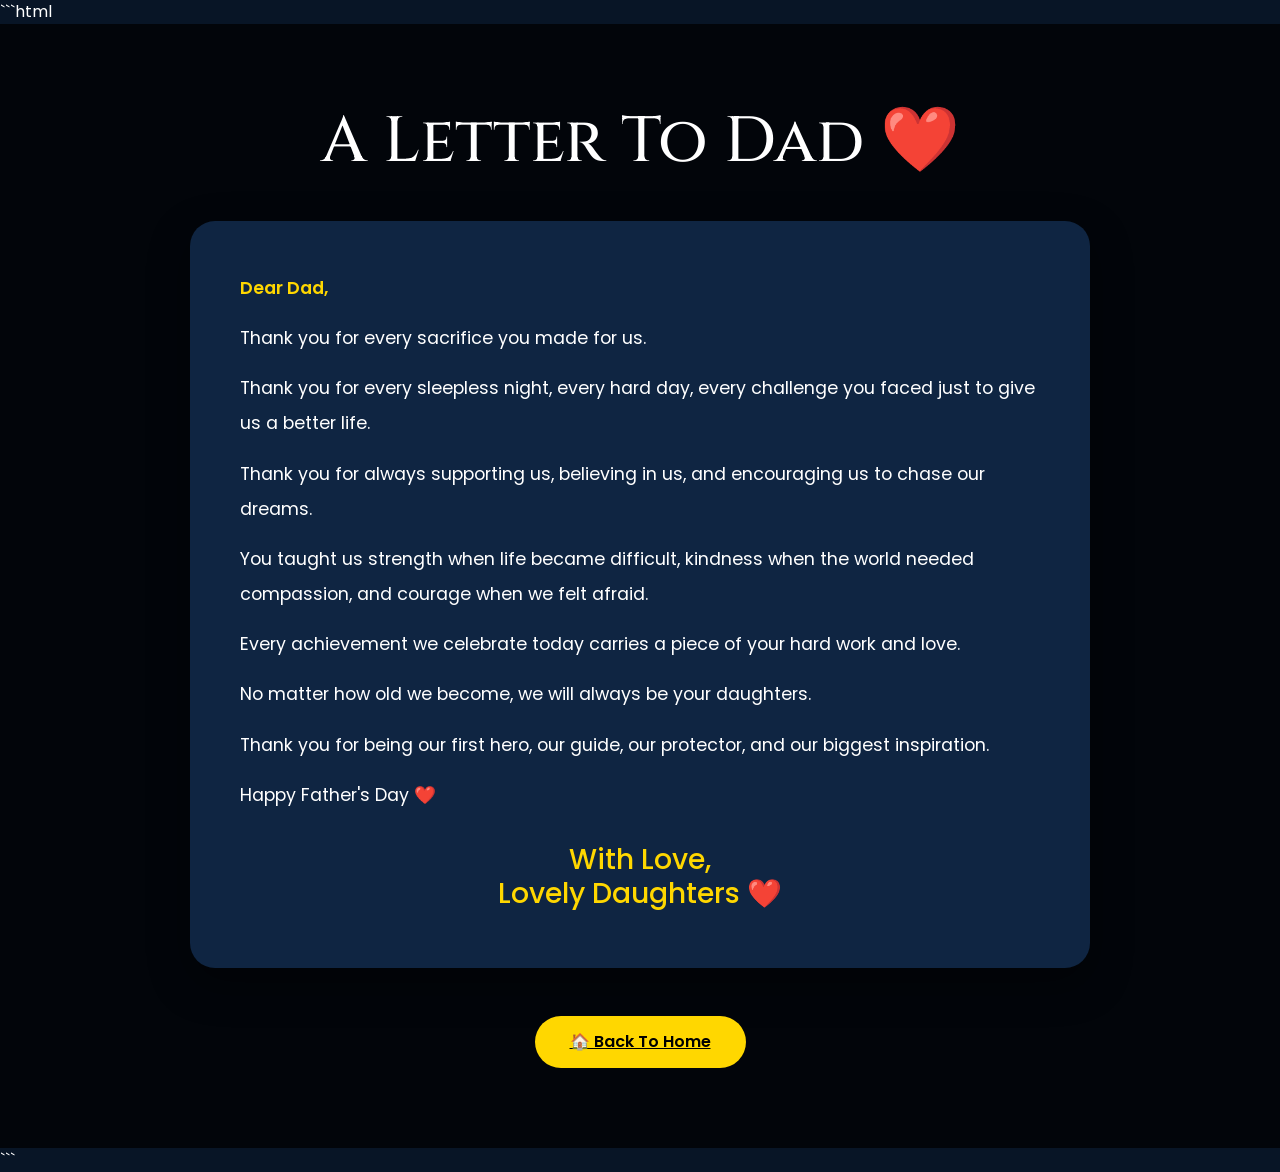
==== final.html @ 78a1a49d "Completed Father's Day storybook website" ====
```html
<!DOCTYPE html>
<html lang="en">

<head>

    <meta charset="UTF-8">
    <meta name="viewport" content="width=device-width, initial-scale=1.0">

    <title>Final Surprise ❤️</title>

    <link href="https://cdn.jsdelivr.net/npm/bootstrap@5.3.3/dist/css/bootstrap.min.css"
          rel="stylesheet">

    <link href="https://fonts.googleapis.com/css2?family=Cinzel:wght@400;600;700&family=Poppins:wght@300;400;500;600&display=swap"
          rel="stylesheet">

    <link rel="stylesheet" href="css/style.css">

</head>

<body>

    <!-- Music -->

    <audio autoplay loop>
        <source src="music/song.mp3" type="audio/mpeg">
    </audio>

    <!-- Background -->

    <section class="final-section">

        <div class="final-overlay"></div>

        <div class="final-content">

            <h1 class="final-title">
                A Letter To Dad ❤️
            </h1>

            <div class="letter-card">

                <p class="typing-text">
                    Dear Dad,
                </p>

                <p>
                    Thank you for every sacrifice you made for us.
                </p>

                <p>
                    Thank you for every sleepless night, every hard day,
                    every challenge you faced just to give us a better life.
                </p>

                <p>
                    Thank you for always supporting us,
                    believing in us,
                    and encouraging us to chase our dreams.
                </p>

                <p>
                    You taught us strength when life became difficult,
                    kindness when the world needed compassion,
                    and courage when we felt afraid.
                </p>

                <p>
                    Every achievement we celebrate today carries a piece
                    of your hard work and love.
                </p>

                <p>
                    No matter how old we become,
                    we will always be your daughters.
                </p>

                <p>
                    Thank you for being our first hero,
                    our guide,
                    our protector,
                    and our biggest inspiration.
                </p>

                <p>
                    Happy Father's Day ❤️
                </p>

                <h3 class="signature">
                    With Love,<br>
                    Lovely Daughters ❤️
                </h3>

            </div>

            <div class="mt-5">

                <a href="index.html" class="hero-btn">
                    🏠 Back To Home
                </a>

            </div>

        </div>

    </section>

</body>

</html>
```
---- css/style.css ----
@import url('https://fonts.googleapis.com/css2?family=Cinzel:wght@400;600;700&family=Poppins:wght@300;400;500;600&display=swap');

*{
    margin:0;
    padding:0;
    box-sizing:border-box;
}

html{
    scroll-behavior:smooth;
}

body{
    font-family:'Poppins',sans-serif;
    background:#081526;
    color:white;
    overflow-x:hidden;
}

/* Floating Hearts */

.hearts-container{
    position:fixed;
    width:100%;
    height:100%;
    top:0;
    left:0;
    pointer-events:none;
    z-index:1;
}

.heart{
    position:absolute;
    color:#FFD700;
    font-size:20px;
    animation:floatHeart 8s linear infinite;
}

@keyframes floatHeart{
    0%{
        transform:translateY(100vh);
        opacity:0;
    }

    10%{
        opacity:1;
    }

    100%{
        transform:translateY(-100px);
        opacity:0;
    }
}

/* Hero */

.hero{
    height:100vh;
    background:url('../images/dad.png');
    background-size:cover;
    background-position:center center;
    background-repeat:no-repeat;
    position:relative;
    display:flex;
    justify-content:center;
    align-items:center;
    text-align:center;
}

.overlay{
    position:absolute;
    width:100%;
    height:100%;
    background:rgba(0,0,0,0.65);
}

.hero-content{
    position:relative;
    z-index:2;
    max-width:800px;
    padding:20px;
}

.hero-title{
    font-family:'Cinzel',serif;
    font-size:4.5rem;
    margin-bottom:20px;
    text-shadow:2px 2px 15px rgba(0,0,0,0.8);
}

.hero-text{
    font-size:1.3rem;
    line-height:1.8;
    margin-bottom:30px;
}

.hero-btn{
    background:#FFD700;
    color:#000;
    border:none;
    padding:14px 35px;
    border-radius:50px;
    font-weight:600;
    transition:0.3s;
    cursor:pointer;
}

.hero-btn:hover{
    transform:translateY(-5px);
    box-shadow:0 10px 20px rgba(255,215,0,0.3);
}

/* Sections */

.about-section,
.gallery-section,
.timeline-section,
.letter-section,
.surprise-section{
    padding:100px 0;
}

.section-title{
    text-align:center;
    font-family:'Cinzel',serif;
    font-size:3rem;
    margin-bottom:20px;
}

.section-subtitle{
    text-align:center;
    max-width:700px;
    margin:auto;
    color:#cccccc;
}

/* Cards */

.about-card{
    background:#102845;
    padding:35px;
    border-radius:20px;
    text-align:center;
    transition:0.4s;
    height:100%;
    border:1px solid rgba(255,215,0,0.2);
}

.about-card:hover{
    transform:translateY(-10px);
}

.card-icon{
    font-size:3rem;
    margin-bottom:20px;
}

.about-card h3{
    color:#FFD700;
    margin-bottom:15px;
}

/* Gallery */

.gallery-img{
    width:100%;
    height:300px;
    object-fit:cover;
    border-radius:20px;
    transition:0.4s;
}

.gallery-img:hover{
    transform:scale(1.05);
}

/* Timeline */

.timeline{
    max-width:700px;
    margin:auto;
}

.timeline-item{
    background:#102845;
    margin:20px 0;
    padding:25px;
    border-left:5px solid #FFD700;
    border-radius:10px;
    font-size:1.1rem;
}

/* Letter */

.letter-box{
    max-width:800px;
    margin:auto;
    background:#102845;
    padding:40px;
    border-radius:20px;
    line-height:2;
    text-align:left;
}

.letter-box h4{
    margin-top:30px;
    color:#FFD700;
}

/* Popup */

#popup{
    position:fixed;
    top:0;
    left:0;
    width:100%;
    height:100%;
    background:rgba(0,0,0,0.8);
    display:none;
    justify-content:center;
    align-items:center;
    z-index:9999;
}

.popup-content{
    background:white;
    color:black;
    max-width:500px;
    width:90%;
    padding:40px;
    border-radius:20px;
    text-align:center;
}

.popup-content h2{
    margin-bottom:20px;
}

.popup-content p{
    margin-bottom:15px;
    line-height:1.8;
}

/* Mobile */

@media(max-width:768px){

    .hero-title{
        font-size:2.7rem;
    }

    .hero-text{
        font-size:1rem;
    }

    .section-title{
        font-size:2rem;
    }

    .gallery-img{
        height:220px;
    }

    .letter-box{
        padding:25px;
    }
}
.button-group{
    display:flex;
    justify-content:center;
    gap:20px;
    flex-wrap:wrap;
}

.button-group a{
    text-decoration:none;
}

.hero-btn{
    display:inline-block;
}
.message-section{
    padding:60px 0;
}

.message-card{
    background:#102845;
    border-left:5px solid #FFD700;
    padding:25px;
    margin-bottom:25px;
    border-radius:15px;
    font-size:1.2rem;
    transition:0.4s;
    animation:fadeUp 1s ease;
}

.message-card:hover{
    transform:translateY(-8px);
    box-shadow:0 10px 25px rgba(255,215,0,0.2);
}

@keyframes fadeUp{

    from{
        opacity:0;
        transform:translateY(40px);
    }

    to{
        opacity:1;
        transform:translateY(0);
    }

}
/* Final Page */

.final-section{
    min-height:100vh;
    background:url('../images/dad.png');
    background-size:cover;
    background-position:center;
    position:relative;
    display:flex;
    justify-content:center;
    align-items:center;
    padding:80px 20px;
}

.final-overlay{
    position:absolute;
    top:0;
    left:0;
    width:100%;
    height:100%;
    background:rgba(0,0,0,0.75);
}

.final-content{
    position:relative;
    z-index:2;
    max-width:900px;
    width:100%;
    text-align:center;
}

.final-title{
    font-family:'Cinzel',serif;
    font-size:4rem;
    margin-bottom:40px;
}

.letter-card{
    background:rgba(16,40,69,0.95);
    padding:50px;
    border-radius:25px;
    text-align:left;
    line-height:2;
    box-shadow:0 15px 40px rgba(0,0,0,0.4);
}

.letter-card p{
    margin-bottom:15px;
    font-size:1.1rem;
}

.signature{
    margin-top:30px;
    color:#FFD700;
    text-align:center;
}

.typing-text{
    color:#FFD700;
    font-size:1.4rem;
    font-weight:600;
}

@media(max-width:768px){

    .final-title{
        font-size:2.3rem;
    }

    .letter-card{
        padding:25px;
    }
}
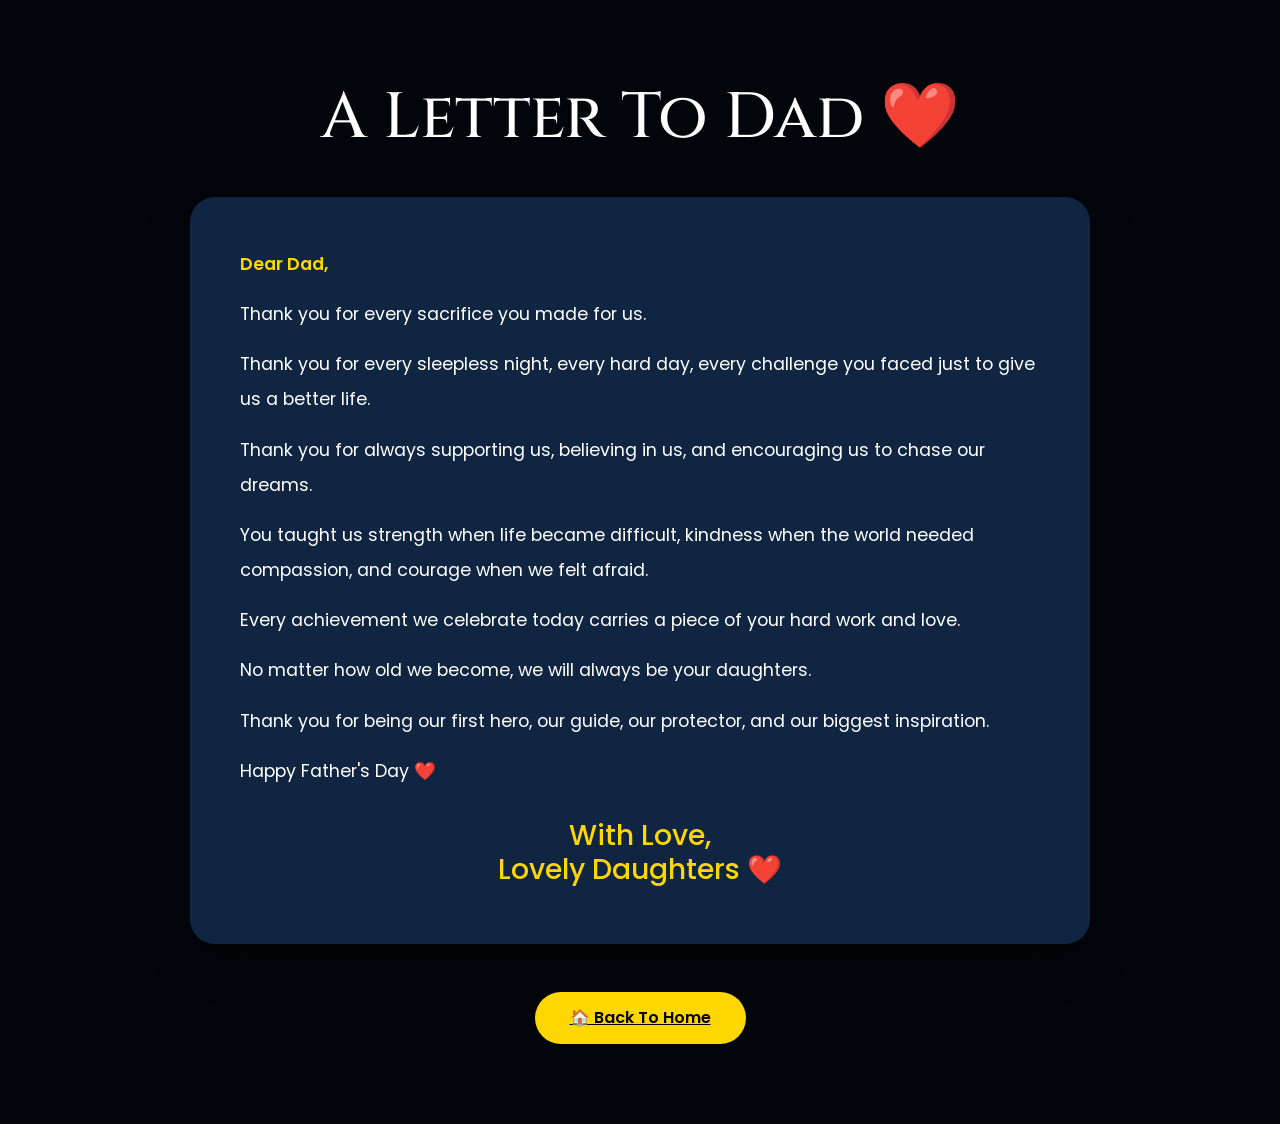
==== commit 5ebbb548: "Final Father's Day website update" ====
--- a/final.html
+++ b/final.html
@@ -1,4 +1,3 @@
-```html
 <!DOCTYPE html>
 <html lang="en">
 
@@ -109,4 +108,4 @@
 </body>
 
 </html>
-```
+
--- a/css/style.css
+++ b/css/style.css
@@ -385,6 +385,193 @@
         padding:25px;
     }
 }
-
-
-
+/* Premium Home Page */
+
+.hero-subtext{
+    margin-top:20px;
+    font-size:1.1rem;
+    color:#FFD700;
+}
+
+.home-menu{
+    padding:100px 0;
+}
+
+.menu-card-link{
+    text-decoration:none;
+}
+
+.menu-card{
+    background:#102845;
+    padding:40px;
+    border-radius:25px;
+    text-align:center;
+    height:100%;
+    transition:0.4s;
+    border:1px solid rgba(255,215,0,0.2);
+}
+
+.menu-card:hover{
+    transform:translateY(-10px);
+    box-shadow:0 15px 35px rgba(255,215,0,0.2);
+}
+
+.menu-icon{
+    font-size:4rem;
+    margin-bottom:20px;
+}
+
+.menu-card h3{
+    color:#FFD700;
+    margin-bottom:15px;
+}
+
+.menu-card p{
+    color:white;
+}
+/* =========================
+   MEMORIES ACCORDION
+========================= */
+
+.accordion-btn{
+
+    width:100%;
+    background:#102845;
+    color:white;
+
+    border:none;
+    border-radius:20px;
+
+    padding:30px;
+
+    margin:20px 0;
+
+    text-align:left;
+
+    cursor:pointer;
+
+    display:flex;
+    flex-direction:column;
+
+    transition:0.4s;
+
+    font-size:1.6rem;
+
+    border-left:5px solid #FFD700;
+
+}
+
+.accordion-btn:hover{
+
+    transform:translateY(-5px);
+
+    box-shadow:0 10px 25px rgba(255,215,0,0.2);
+
+}
+
+.accordion-btn span{
+
+    color:#FFD700;
+
+    margin-top:10px;
+
+    font-size:1rem;
+
+    font-weight:500;
+
+}
+
+.accordion-content{
+
+    max-height:0;
+
+    overflow:hidden;
+
+    transition:max-height 0.6s ease;
+
+}
+
+.accordion-content.show{
+
+    max-height:2000px;
+
+    padding:20px 0;
+
+}
+
+.memory-header{
+
+    padding:100px 20px;
+
+}
+
+.memory-title{
+
+    font-family:'Cinzel',serif;
+
+    font-size:4rem;
+
+}
+
+.memory-subtitle{
+
+    color:#cccccc;
+
+    font-size:1.2rem;
+
+    margin-top:15px;
+
+}
+
+/* Better Gallery */
+
+.gallery-img{
+
+    width:100%;
+
+    height:350px;
+
+    object-fit:cover;
+
+    border-radius:20px;
+
+    transition:0.4s;
+
+}
+
+.gallery-img:hover{
+
+    transform:scale(1.05);
+
+    box-shadow:0 15px 30px rgba(255,215,0,0.2);
+
+}
+
+@media(max-width:768px){
+
+    .memory-title{
+
+        font-size:2.5rem;
+
+    }
+
+    .accordion-btn{
+
+        font-size:1.2rem;
+
+        padding:20px;
+
+    }
+
+    .gallery-img{
+
+        height:250px;
+
+    }
+
+}
+
+
+
+
+
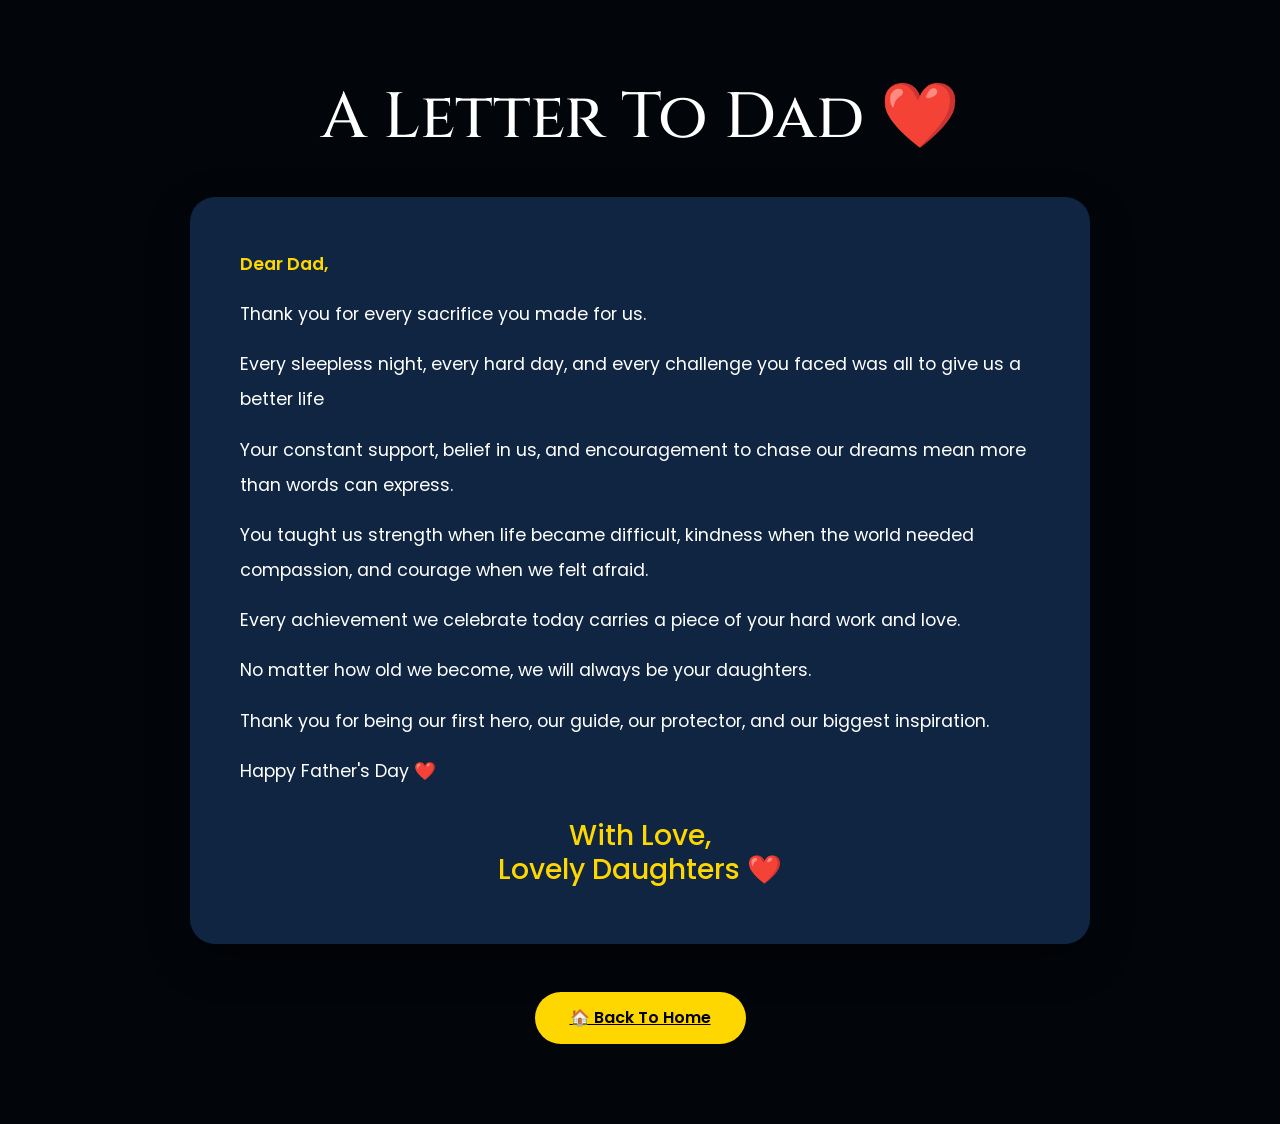
==== commit bdbb45ec: "Update messages" ====
--- a/final.html
+++ b/final.html
@@ -49,14 +49,15 @@
                 </p>
 
                 <p>
-                    Thank you for every sleepless night, every hard day,
-                    every challenge you faced just to give us a better life.
+                    Every sleepless night, every hard day,
+                    and every challenge you faced 
+                    was all to give us a better life
                 </p>
 
                 <p>
-                    Thank you for always supporting us,
-                    believing in us,
-                    and encouraging us to chase our dreams.
+                    Your constant support, belief in us, 
+                    and encouragement to chase our dreams 
+                    mean more than words can express.
                 </p>
 
                 <p>
--- a/css/style.css
+++ b/css/style.css
@@ -571,7 +571,13 @@
 
 }
 
-
-
-
-
+.accordion-content{
+    display:none;
+    padding:20px 0;
+}
+
+
+
+
+
+
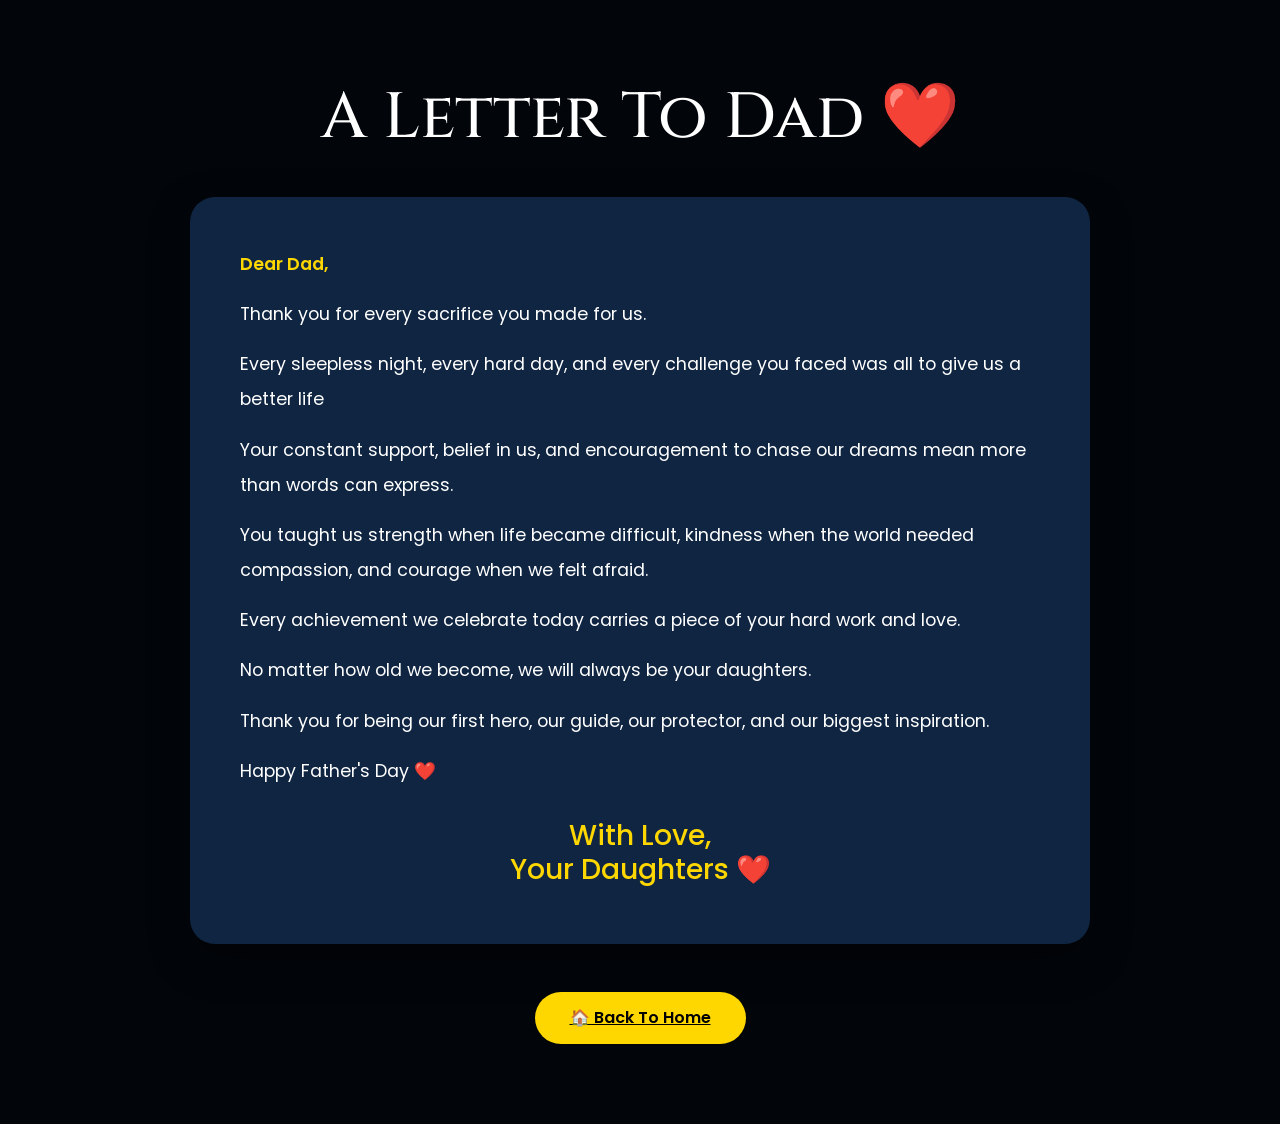
==== commit 16639ba3: "Fixed all image paths" ====
--- a/final.html
+++ b/final.html
@@ -89,7 +89,7 @@
 
                 <h3 class="signature">
                     With Love,<br>
-                    Lovely Daughters ❤️
+                    Your Daughters ❤️
                 </h3>
 
             </div>
--- a/css/style.css
+++ b/css/style.css
@@ -164,8 +164,9 @@
 
 .gallery-img{
     width:100%;
-    height:300px;
-    object-fit:cover;
+    height:auto;
+    max-height:500px;
+    object-fit:contain;
     border-radius:20px;
     transition:0.4s;
 }
@@ -429,155 +430,80 @@
 .menu-card p{
     color:white;
 }
+```css
 /* =========================
-   MEMORIES ACCORDION
+   MEMORIES PAGE
 ========================= */
 
-.accordion-btn{
-
-    width:100%;
+.memory-header{
+    padding:100px 20px;
+    text-align:center;
+}
+
+.memory-title{
+    font-family:'Cinzel',serif;
+    font-size:4rem;
+}
+
+.memory-subtitle{
+    color:#cccccc;
+    font-size:1.2rem;
+    margin-top:15px;
+}
+
+.memory-card{
     background:#102845;
+    border-left:5px solid #FFD700;
+    border-radius:25px;
+    padding:35px;
+    margin-bottom:50px;
+    transition:0.4s;
+}
+
+.memory-card:hover{
+    transform:translateY(-5px);
+    box-shadow:0 15px 35px rgba(255,215,0,0.2);
+}
+
+.memory-card h2{
+    color:#FFD700;
+    font-size:2.5rem;
+    margin-bottom:10px;
+}
+
+.memory-card p{
     color:white;
-
-    border:none;
+    font-size:1.2rem;
+    margin-bottom:30px;
+}
+
+.gallery-img{
+    width:100%;
+    height:auto;
+    max-height:500px;
+    object-fit:contain;
     border-radius:20px;
-
-    padding:30px;
-
-    margin:20px 0;
-
-    text-align:left;
-
-    cursor:pointer;
-
-    display:flex;
-    flex-direction:column;
-
     transition:0.4s;
-
-    font-size:1.6rem;
-
-    border-left:5px solid #FFD700;
-
-}
-
-.accordion-btn:hover{
-
-    transform:translateY(-5px);
-
-    box-shadow:0 10px 25px rgba(255,215,0,0.2);
-
-}
-
-.accordion-btn span{
-
-    color:#FFD700;
-
-    margin-top:10px;
-
-    font-size:1rem;
-
-    font-weight:500;
-
-}
-
-.accordion-content{
-
-    max-height:0;
-
-    overflow:hidden;
-
-    transition:max-height 0.6s ease;
-
-}
-
-.accordion-content.show{
-
-    max-height:2000px;
-
-    padding:20px 0;
-
-}
-
-.memory-header{
-
-    padding:100px 20px;
-
-}
-
-.memory-title{
-
-    font-family:'Cinzel',serif;
-
-    font-size:4rem;
-
-}
-
-.memory-subtitle{
-
-    color:#cccccc;
-
-    font-size:1.2rem;
-
-    margin-top:15px;
-
-}
-
-/* Better Gallery */
-
-.gallery-img{
-
-    width:100%;
-
-    height:350px;
-
-    object-fit:cover;
-
-    border-radius:20px;
-
-    transition:0.4s;
-
 }
 
 .gallery-img:hover{
-
-    transform:scale(1.05);
-
-    box-shadow:0 15px 30px rgba(255,215,0,0.2);
-
+    transform:scale(1.03);
+    box-shadow:0 10px 25px rgba(255,215,0,0.25);
 }
 
 @media(max-width:768px){
 
     .memory-title{
-
         font-size:2.5rem;
-
-    }
-
-    .accordion-btn{
-
-        font-size:1.2rem;
-
-        padding:20px;
-
-    }
-
-    .gallery-img{
-
-        height:250px;
-
-    }
-
-}
-
-.accordion-content{
-    display:none;
-    padding:20px 0;
-}
-
-
-
-
-
-
+    }
+
+    .memory-card h2{
+        font-size:2rem;
+    }
+
+    .memory-card p{
+        font-size:1rem;
+    }
+
+}
+```
